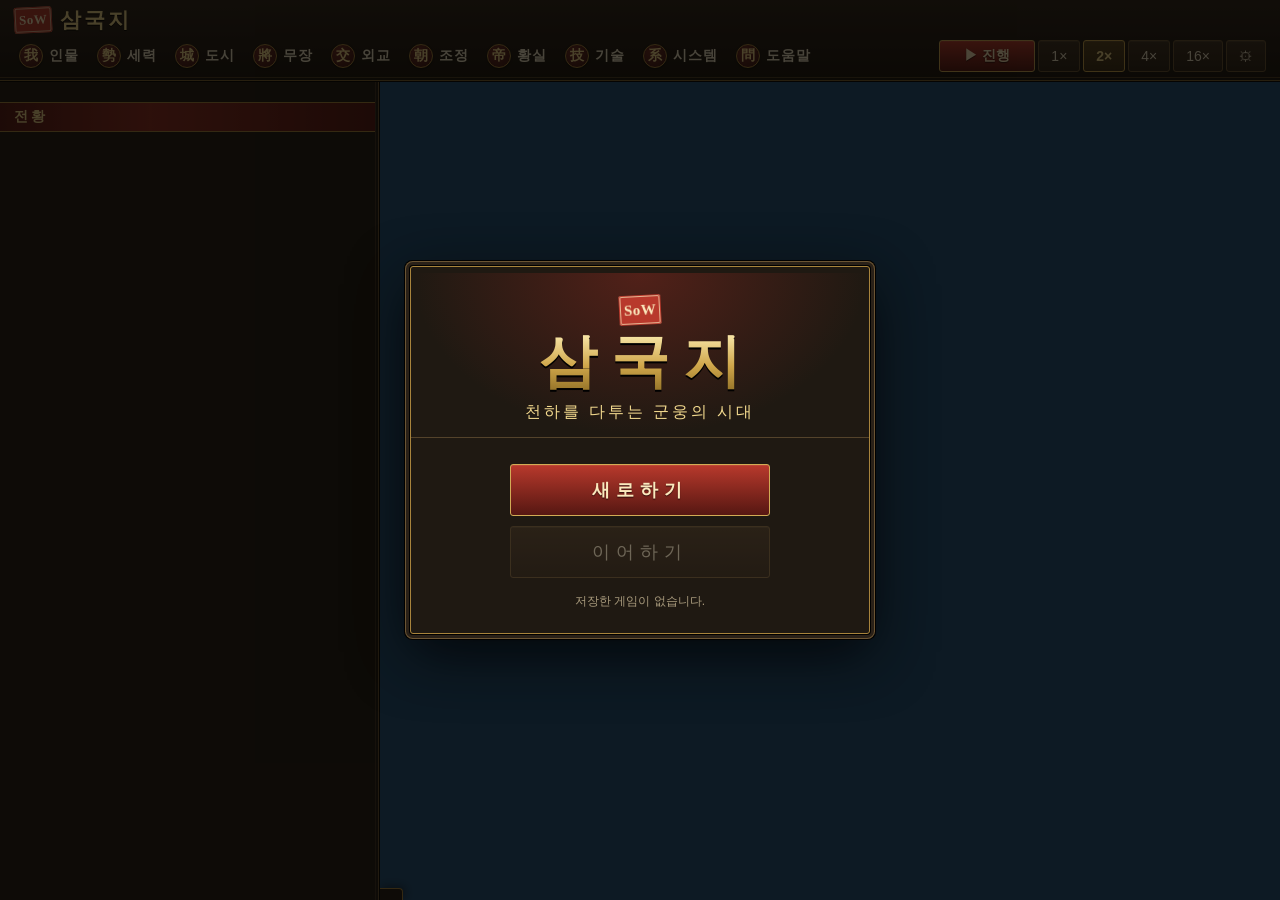
==== index.html @ e29decb3 "Diplomacy: urge surrender and submit, with council debate and breakaways - New envoy errands (js/sur" ====
<!doctype html>
<html lang="ko">
<head>
  <meta charset="utf-8">
  <meta name="viewport" content="width=device-width, initial-scale=1">
  <title>SoW 삼국지</title>
  <link rel="stylesheet" href="css/style.css">
</head>
<body>
  <header id="topbar">
    <div class="bar1">
      <div class="brand"><span class="seal">SoW</span><b>삼국지</b></div>
      <div id="status"></div>
    </div>
    <div class="bar2">
      <nav id="menu">
        <button data-action="persona" title="내 인물 (P)"><i>我</i>인물</button>
        <button data-action="forces" title="세력 일람 (F)"><i>勢</i>세력</button>
        <button data-action="cities" title="도시 일람 (C)"><i>城</i>도시</button>
        <button data-action="officers" title="무장 일람 (G)"><i>將</i>무장</button>
        <button data-action="diplomacy" title="외교 (D)"><i>交</i>외교</button>
        <button data-action="council" title="조정 회의 (J)"><i>朝</i>조정</button>
        <button data-action="court" title="황실 (H)"><i>帝</i>황실</button>
        <button data-action="tech" title="기술 (T)"><i>技</i>기술</button>
        <button data-action="system" title="저장, 불러오기, 시간 설정, 타이틀로"><i>系</i>시스템</button>
        <button data-action="help" title="도움말 (F1)"><i>問</i>도움말</button>
      </nav>
      <div id="clock">
        <button id="clockPlay" class="primary" data-action="togglePause" title="시간 흐름 / 일시정지 (Space)">▶ 진행</button>
        <button class="spd" data-action="speed" data-s="0" title="1개월 8초 (키 1)">1×</button>
        <button class="spd" data-action="speed" data-s="1" title="1개월 4초 (키 2)">2×</button>
        <button class="spd" data-action="speed" data-s="2" title="1개월 2초 (키 3)">4×</button>
        <button class="spd" data-action="speed" data-s="3" title="1개월 0.5초, 1년 6초 (키 4)">16×</button>
        <button data-action="clockSettings" title="자동 일시정지 설정">⚙</button>
      </div>
    </div>
  </header>
  <main>
    <aside id="panel"><div id="panelInfo"></div><h3 class="logh">전황</h3><section id="log"></section></aside>
    <section id="mapWrap"><svg id="mapBase" viewBox="0 0 2060 1840" aria-hidden="true"></svg><svg id="map" viewBox="0 0 2060 1840" aria-label="지도"></svg><div id="battles"></div><div id="pauseBadge" class="hidden">일시정지</div><div id="cityWin" class="hidden"></div><div id="logLegend"></div></section>
  </main>
  <div id="modal" class="hidden"><div class="box"></div></div>
  <div id="toast" class="hidden"></div>

  <script src="js/data/map.js"></script>
  <script src="js/data/people.js"></script>
  <script src="js/data/abilities.js"></script>
  <script src="js/data/traits.js"></script>
  <script src="js/data/skills.js"></script>
  <script src="js/data/roster.js"></script>
  <script src="js/data/homes.js"></script>
  <script src="js/data/ambition.js"></script>
  <script src="js/data/scenario191.js"></script>
  <script src="js/data/scenario219.js"></script>
  <script src="js/engine.js"></script>
  <script src="js/resources.js"></script>
  <script src="js/march.js"></script>
  <script src="js/units.js"></script>
  <script src="js/tech.js"></script>
  <script src="js/capital.js"></script>
  <script src="js/forts.js"></script>
  <script src="js/battle.js"></script>
  <script src="js/court.js"></script>
  <script src="js/houses.js"></script>
  <script src="js/diplomacy.js"></script>
  <script src="js/data/ties.js"></script>
  <script src="js/bonds.js"></script>
  <script src="js/gentry.js"></script>
  <script src="js/factions.js"></script>
  <script src="js/succession.js"></script>
  <script src="js/rebellion.js"></script>
  <script src="js/strife.js"></script>
  <script src="js/hanplot.js"></script>
  <script src="js/standing.js"></script>
  <script src="js/conduct.js"></script>
  <script src="js/ai.js"></script>
  <script src="js/war.js"></script>
  <script src="js/council.js"></script>
  <script src="js/surrender.js"></script>
  <script src="js/persona.js"></script>
  <script src="js/ui/core.js"></script>
  <script src="js/ui/help.js"></script>
  <script src="js/ui/map.js"></script>
  <script src="js/ui/panel.js"></script>
  <script src="js/ui/commands.js"></script>
  <script src="js/ui/clock.js"></script>
  <script src="js/ui/screens.js"></script>
  <script src="js/ui/menu.js"></script>
  <script src="js/ui/persona.js"></script>
  <script src="js/ui/main.js"></script>
</body>
</html>
---- css/style.css ----
/* Lacquer, bronze and vermilion: dark wood panels edged in gold, seal-red
   title strips, and serif headings. */
:root {
  --bg: #120f0b;
  --panel: #1f1912;
  --panel2: #2a2118;
  --panel3: #3a2d1e;
  --ink: #efe4c8;
  --muted: #a99b7d;
  --line: #54432b;
  --gold: #cfa64a;
  --gold2: #f2d98e;
  --red: #8f2a21;
  --red2: #b8392c;
  --red-dark: #561712;
  --accent: var(--gold);
  --accent-ink: #1d1a16;
  --good: #86c98a;
  --bad: #e8806c;
  --land: #e9dcbc;
  --land-edge: #c9b68a;
  --river: #8fb3c9;
  --sea: #9fbccc;
  --road: #8a7350;
  --label: #3a2f20;
  --serif: "Noto Serif KR", "Nanum Myeongjo", "Batang", "바탕", "Gungsuh", serif;
  --sans: "Pretendard", "Malgun Gothic", "Apple SD Gothic Neo", sans-serif;
}

* { box-sizing: border-box; }
html, body { margin: 0; height: 100%; }
body {
  background: var(--bg);
  color: var(--ink);
  font-family: var(--sans);
  font-size: 14px;
  display: flex;
  flex-direction: column;
}
::-webkit-scrollbar { width: 9px; height: 9px; }
::-webkit-scrollbar-track { background: rgba(0, 0, 0, 0.25); }
::-webkit-scrollbar-thumb { background: #5b4a30; border-radius: 5px; border: 2px solid transparent; background-clip: padding-box; }
::-webkit-scrollbar-thumb:hover { background: var(--gold); background-clip: padding-box; }

button {
  font: inherit;
  color: var(--ink);
  background: linear-gradient(#3d2f20, #2a2016);
  border: 1px solid #6a5433;
  border-radius: 3px;
  padding: 6px 12px;
  cursor: pointer;
  box-shadow: inset 0 1px 0 rgba(255, 235, 180, 0.08);
}
button:hover:not(:disabled) { border-color: var(--gold); color: var(--gold2); }
button:active:not(:disabled) { transform: translateY(1px); }
button:disabled { opacity: 0.38; cursor: default; }
button.primary {
  background: linear-gradient(var(--red2), var(--red-dark)); color: #fbe9bd; border-color: #d2ab55; font-weight: 700;
  text-shadow: 0 1px 1px rgba(0, 0, 0, 0.6);
}
button.primary:hover:not(:disabled) { color: #fff; border-color: var(--gold2); }
input[type=number] { width: 90px; }
input, select {
  font: inherit; color: var(--ink); background: #14100b;
  border: 1px solid var(--line); border-radius: 3px; padding: 4px 6px;
}
select:hover, input:hover { border-color: #7a6540; }
input[type=range] { accent-color: var(--gold); padding: 0; }
input[type=checkbox], input[type=radio] { accent-color: var(--red2); }

/* ---------- top bar ---------- */
#topbar {
  background: linear-gradient(#2c2219, #17120d);
  border-bottom: 1px solid #000;
  box-shadow: inset 0 -1px 0 #7a6130, inset 0 -3px 0 #17120d, inset 0 -4px 0 #4a3a22;
  padding: 6px 14px 9px;
  display: flex; flex-direction: column; gap: 6px;
}
.bar1 { display: flex; align-items: center; gap: 14px; }
.bar2 { display: flex; align-items: center; justify-content: space-between; gap: 8px 14px; flex-wrap: wrap; }
.brand { display: flex; align-items: center; gap: 8px; white-space: nowrap; }
.brand b { font-family: var(--serif); font-size: 21px; font-weight: 800; color: var(--gold2); letter-spacing: 3px; text-shadow: 0 1px 0 #000; }
/* A seal stamp. */
.seal {
  display: inline-flex; align-items: center; justify-content: center; min-width: 34px; height: 26px; padding: 0 5px;
  background: var(--red2); color: #fbe9bd; font-family: var(--serif); font-weight: 800; font-size: 13px; letter-spacing: 0.5px;
  border-radius: 3px; box-shadow: inset 0 0 0 1px var(--red2), inset 0 0 0 2px rgba(251, 233, 189, 0.7); transform: rotate(-3deg);
}
#status { flex: 1 1 0; min-width: 0; display: flex; align-items: center; gap: 5px 12px; flex-wrap: wrap; }
#status .date {
  font-family: var(--serif); white-space: nowrap; padding: 3px 12px; background: #0f0c08; border: 1px solid var(--line);
  border-radius: 2px; color: var(--muted); box-shadow: inset 0 0 6px rgba(0, 0, 0, 0.8);
}
#status .date b { color: var(--gold2); font-size: 15px; }
/* A force's banner: its colour, darkened so pale colours still read. */
.banner, .badge {
  display: inline-flex; align-items: baseline; gap: 8px; white-space: nowrap; color: #fff; font-weight: 700;
  background: linear-gradient(rgba(0, 0, 0, 0.18), rgba(0, 0, 0, 0.5)), var(--force, #777);
  text-shadow: 0 1px 2px #000, 0 0 3px rgba(0, 0, 0, 0.8);
  padding: 3px 18px 3px 10px; clip-path: polygon(0 0, 100% 0, calc(100% - 9px) 50%, 100% 100%, 0 100%);
  border-left: 3px solid var(--gold);
}
.banner i { font-style: normal; font-weight: 400; font-size: 12px; opacity: 0.9; }
.badge { font-size: 12px; font-family: var(--sans); }
.chip { white-space: nowrap; }
.chip.auto b { color: var(--gold2); margin-right: 6px; }
.chip.auto button { padding: 0 8px; font-size: 12px; }
.chip .swatch { margin-right: 4px; }
.watch { margin: 0 0 10px; gap: 10px; }
.watch button { font-family: var(--serif); font-weight: 700; letter-spacing: 2px; padding: 6px 18px; }
.chip i { font-style: normal; color: var(--muted); font-size: 12px; margin-right: 5px; }
.chip b { color: var(--ink); }

#menu { display: flex; gap: 2px; flex-wrap: wrap; }
#menu button {
  display: inline-flex; align-items: center; gap: 6px; background: none; border: 1px solid transparent; box-shadow: none;
  padding: 3px 10px 3px 4px; font-family: var(--serif); font-weight: 700; letter-spacing: 1px;
}
#menu button:hover { background: rgba(207, 166, 74, 0.1); border-color: #6a5433; }
/* One character in a bronze roundel marks a menu or a command. */
#menu i, .cmd i {
  display: inline-flex; align-items: center; justify-content: center; width: 24px; height: 24px; border-radius: 50%;
  font-style: normal; font-family: var(--serif); font-size: 14px; font-weight: 800; color: var(--gold2);
  background: radial-gradient(circle at 35% 30%, #6b2a22, #3a1310); border: 1px solid #a8843c;
  box-shadow: 0 1px 2px rgba(0, 0, 0, 0.6);
}
#clock { display: flex; gap: 3px; margin-left: auto; }
#clock .spd.on { border-color: var(--gold); color: var(--gold2); font-weight: 700; background: linear-gradient(#57431f, #3a2c15); }
#clockPlay { min-width: 96px; }
#clockPlay.running { background: linear-gradient(#3d2f20, #2a2016); color: var(--gold2); }

/* ---------- layout ---------- */
/* The panel (summary over the log) on the left; the map on the right. */
main { flex: 1; min-height: 0; display: grid; grid-template-columns: 380px minmax(0, 1fr); }
#mapWrap { position: relative; grid-column: 2; grid-row: 1; min-width: 0; min-height: 0; display: flex; overflow: hidden; background: #1d4f7a; }
/* Two SVGs on one view: the still picture (sea, terrain) below, and what
   changes (roads, cities, armies) above, so redrawing an army never makes
   the browser repaint the big terrain picture. Both are lifted onto the GPU
   only while the view moves. */
#mapBase, #map { position: absolute; inset: 0; width: 100%; height: 100%; transform-origin: 0 0; }
#mapBase { pointer-events: none; }
#map { touch-action: none; cursor: grab; user-select: none; }
#mapBase.moving, #map.moving { will-change: transform; }
#map:active { cursor: grabbing; }
#panel {
  grid-column: 1; grid-row: 1; min-height: 0; display: flex; flex-direction: column; overflow: hidden;
  background: var(--panel); border-right: 1px solid #000; box-shadow: inset -1px 0 0 #6a5433, inset -3px 0 0 var(--panel), inset -4px 0 0 #3d3020;
}
#panelInfo { flex: none; max-height: 65%; overflow-y: auto; padding: 12px 16px 8px 14px; }
#panel .logh {
  flex: none; margin: 0 4px 0 0; padding: 5px 14px; background: linear-gradient(90deg, var(--red-dark), var(--red) 40%, var(--red-dark));
  border-top: 1px solid #a8843c; border-bottom: 1px solid #a8843c; color: var(--gold2); letter-spacing: 3px;
}
#panel .logh::before, #panel .logh::after { display: none; }
#log { flex: 1; min-height: 0; overflow-y: auto; padding: 6px 16px 6px 14px; font-size: 13px; line-height: 1.5; }
#log div { padding: 1px 0; color: var(--muted); }
#log i { font-style: normal; font-size: 11px; color: #7d7058; margin-right: 6px; font-variant-numeric: tabular-nums; }
#log .war { color: #f0b35e; }
#log .warfail { color: #c9a77a; }
#log .fall { color: var(--bad); font-weight: 600; }
#log .warn { color: var(--bad); }
#log .sys { color: var(--gold2); }
#log .mine { color: var(--ink); }
#log .threat { color: var(--bad); font-weight: 600; }
#log .strife { color: #9c8f78; }

/* The log filter: a ledge of the panel that sticks out over the map at the
   bottom left, so the log column and it read as one ㄴ. */
#logLegend {
  position: absolute; left: 0; bottom: 0; z-index: 3; display: flex; flex-wrap: wrap; align-items: center; gap: 2px 10px;
  max-width: calc(100% - 16px); padding: 5px 12px 6px 10px; font-size: 12px;
  background: var(--panel); border-top: 1px solid #a8843c; border-right: 1px solid #a8843c; border-top-right-radius: 4px;
  box-shadow: 2px -2px 8px rgba(0, 0, 0, 0.45);
}
#logLegend .lg-title { color: var(--gold2); letter-spacing: 1px; margin-right: 2px; }
#logLegend label { display: inline-flex; align-items: center; gap: 4px; cursor: pointer; color: var(--muted); white-space: nowrap; }
#logLegend input { margin: 0; accent-color: #a8843c; }
#logLegend i { width: 9px; height: 9px; border-radius: 2px; display: inline-block; background: var(--muted); }
#logLegend .war i { background: #f0b35e; }
#logLegend .fall i { background: var(--bad); }
#logLegend .warn i { background: var(--bad); opacity: 0.7; }
#logLegend .mine i { background: var(--ink); }
#logLegend .sys i { background: var(--gold2); }
#logLegend .info i { background: var(--muted); }
#logLegend .strife i { background: #9c8f78; }

#pauseBadge {
  position: absolute; left: 12px; top: 10px; padding: 3px 12px; border-radius: 2px; font-family: var(--serif); letter-spacing: 3px;
  background: rgba(86, 23, 18, 0.88); color: var(--gold2); border: 1px solid #a8843c; font-size: 13px; pointer-events: none;
}
#battles {
  position: absolute; left: 10px; top: 44px; width: 300px; max-height: calc(100% - 54px);
  display: flex; flex-direction: column; gap: 6px; overflow-y: auto; pointer-events: none;
}
.bcard {
  pointer-events: auto; background: rgba(31, 25, 18, 0.95); border: 1px solid #6a5433; border-left: 4px solid var(--gold);
  border-radius: 3px; padding: 6px 8px; font-size: 12px; box-shadow: 0 2px 8px rgba(0, 0, 0, 0.5); cursor: pointer;
}
.bcard:hover { border-color: var(--gold); }
.bcard.win { border-left-color: #6fbf73; }
.bcard.lose { border-left-color: var(--bad); }
.bcard.live { border-left-color: #f0b35e; }
.bcard .bh { display: flex; justify-content: space-between; gap: 6px; font-weight: 700; margin-bottom: 3px; font-family: var(--serif); }
.bcard .bh button { padding: 0 6px; font-size: 11px; font-family: var(--sans); }
.bcard .bl { color: var(--muted); line-height: 1.45; }
.bcard .bl div:last-child { color: var(--ink); }
.bcard .bs { margin-top: 3px; font-weight: 700; }
.bside { display: grid; grid-template-columns: 72px 1fr 44px 46px; gap: 4px; align-items: center; margin: 2px 0; }
.bside span:first-child { overflow: hidden; text-overflow: ellipsis; white-space: nowrap; }
.bbar { height: 7px; background: #0f0c08; border: 1px solid #4a3a22; border-radius: 2px; overflow: hidden; }
.bbar i { display: block; height: 100%; background: var(--gold); box-shadow: inset 0 -2px 0 rgba(0, 0, 0, 0.3); }

/* ---------- the command window, over the map ---------- */
#cityWin {
  position: absolute; right: 10px; top: 10px; width: 460px; max-width: calc(100% - 20px); max-height: calc(100% - 20px);
  display: flex; flex-direction: column; background: var(--panel); border: 1px solid #a8843c; border-radius: 3px;
  box-shadow: 0 0 0 1px #000, 0 6px 22px rgba(0, 0, 0, 0.65); z-index: 5;
}
#cityWin.hidden { display: none; }
#cityWin.wide { width: 700px; }
#cityWin .cwh {
  flex: none; display: flex; align-items: center; gap: 6px; padding: 5px 8px;
  background: linear-gradient(90deg, var(--red-dark), var(--red) 35%, var(--red) 65%, var(--red-dark)); border-bottom: 1px solid #a8843c;
}
#cityWin .cwh b { font-family: var(--serif); font-size: 17px; letter-spacing: 3px; color: var(--gold2); padding: 0 6px; text-shadow: 0 1px 2px #000; }
#cityWin .cwh .grow { flex: 1; }
#cityWin .cwh button { padding: 1px 8px; background: rgba(0, 0, 0, 0.3); border-color: rgba(207, 166, 74, 0.5); }
.tabs { flex: none; display: flex; background: #17120d; border-bottom: 1px solid var(--line); }
.tabs button {
  flex: 1; background: none; border: none; border-bottom: 2px solid transparent; border-radius: 0; box-shadow: none;
  padding: 7px 4px 6px; color: var(--muted); font-family: var(--serif); font-weight: 700; letter-spacing: 2px;
}
.tabs button.on { color: var(--gold2); border-bottom-color: var(--gold); background: linear-gradient(transparent, rgba(207, 166, 74, 0.12)); }
.tabs em { font-style: normal; font-family: var(--sans); font-size: 11px; background: var(--red2); color: #fff; border-radius: 8px; padding: 0 6px; margin-left: 2px; letter-spacing: 0; }
#cityWin .cwb { flex: 1; min-height: 0; overflow-y: auto; padding: 8px 14px 14px; }
.idle { margin: 2px 0 8px; color: var(--muted); }
.idle b { color: var(--gold2); font-size: 16px; }
.cgroup { display: grid; grid-template-columns: 42px 1fr; gap: 8px; align-items: start; padding: 7px 0; border-top: 1px dotted var(--line); }
.cgroup h4 { margin: 0; padding-top: 9px; font-family: var(--serif); font-size: 13px; color: var(--gold); letter-spacing: 1px; }
.cmds { display: grid; grid-template-columns: repeat(4, 1fr); gap: 5px; }
.cmd { display: flex; align-items: center; gap: 6px; padding: 5px 6px; text-align: left; font-weight: 600; }
.cmd:disabled i { filter: grayscale(1); }

/* ---------- map ---------- */
.sea { fill: var(--sea); }
.land { fill: var(--land); stroke: var(--land-edge); stroke-width: 3; stroke-linejoin: round; }
.prov { font-family: var(--serif); font-size: 46px; font-weight: 800; fill: var(--label); opacity: 0.13; text-anchor: middle; dominant-baseline: middle; pointer-events: none; letter-spacing: 6px; }
#map.far .city text.troops { display: none; }
.river { fill: none; stroke: var(--river); stroke-width: 4; stroke-linecap: round; stroke-linejoin: round; opacity: 0.8; }
.road { stroke: var(--road); stroke-width: 2; stroke-dasharray: 5 4; opacity: 0.7; }
.road.hl { stroke: var(--accent); stroke-width: 3.5; stroke-dasharray: none; opacity: 1; }
.fort { cursor: pointer; }
.fort .fnode { stroke: #2a2014; stroke-width: 1.2; }
.fort.site .ficon, .fort.site text { opacity: 0.55; }
.battle circle { fill: rgba(179, 27, 27, 0.85); stroke: #fff; stroke-width: 1.5; }
.battle.mineb circle { fill: rgba(240, 179, 94, 0.95); stroke: #b31b1b; }
.battle text { font-size: 13px; text-anchor: middle; fill: #fff; pointer-events: none; }
.fort circle.ring, .city circle.ring { fill: none; stroke: transparent; stroke-width: 3; }
.fort.sel circle.ring, .city.sel circle.ring { stroke: #ffd76a; stroke-width: 4; animation: pulse 1.6s ease-in-out infinite; }
.fort.target circle.ring, .city.target circle.ring { stroke: #ff6a55; stroke-dasharray: 4 3; }
@keyframes pulse { 50% { stroke-opacity: 0.45; } }
.fort text { font-size: 11px; font-weight: 700; fill: var(--label); text-anchor: middle; paint-order: stroke; stroke: var(--land); stroke-width: 3px; }
.fort text.troops { font-size: 9px; fill: #5c4a30; }
.fort.mine text.name { fill: #7a1010; }
.mroute { stroke: #2a2014; stroke-width: 2; stroke-dasharray: 2 5; opacity: 0.6; pointer-events: none; }
.mroute.threat { stroke: #b31b1b; stroke-width: 3; opacity: 0.85; }
.march .tok { stroke: #15161f; stroke-width: 1.8; stroke-linejoin: miter; shape-rendering: crispEdges; }
.march .lit { fill: none; stroke: rgba(255, 255, 255, 0.5); stroke-width: 1.4; shape-rendering: crispEdges; }
.march .shade { fill: rgba(0, 0, 0, 0.45); }
.march.threat .tok { stroke: #e0281e; stroke-width: 2.6; }
.march text { font-size: 9.5px; font-weight: 800; fill: #fbf1d0; text-anchor: middle; pointer-events: none; paint-order: stroke; stroke: #15161f; stroke-width: 2.6px; }
.city { cursor: pointer; }
.city .node { stroke: #2a2014; stroke-width: 1.5; }
.city:hover .node, .fort:hover .fnode { stroke: #ffd76a; stroke-width: 2.5; }
.city text { font-size: 13px; font-weight: 700; fill: var(--label); text-anchor: middle; paint-order: stroke; stroke: var(--land); stroke-width: 3px; }
.city text.troops { font-size: 10px; font-weight: 600; fill: #5c4a30; }
.city.mine text.name { fill: #7a1010; }

/* the painted terrain map */
#mapBase.terrain .sea { fill: #1d4f7a; }
#map.terrain .terrain-img { pointer-events: none; }
#map.terrain .prov { fill: #fffbe8; opacity: 0.16; }
#map.terrain .road { stroke: rgba(255, 244, 214, 0.8); stroke-width: 2.2; stroke-dasharray: 6 4; opacity: 1; }
#map.terrain .road.sea-road { stroke: rgba(170, 220, 255, 0.75); stroke-dasharray: 2 6; stroke-linecap: round; }
#map.terrain .road.hl { stroke: #ffcf5a; stroke-width: 3.5; stroke-dasharray: none; }
#map.terrain .city text, #map.terrain .fort text { fill: #fff8e6; stroke: #1d1a16; stroke-width: 3.5px; }
#map.terrain .city text.troops, #map.terrain .fort text.troops { fill: #f0e2bf; }
#map.terrain .city.mine text.name, #map.terrain .fort.mine text.name { fill: #ffd27a; }
#map.terrain .city text { font-size: 10.5px; }
#map.terrain .city text.troops { font-size: 8.5px; }
#map.terrain .fort text { font-size: 9.5px; }
#map.terrain .fort text.troops { font-size: 8px; }

/* ---------- headings, figures, tables ---------- */
h2 { margin: 0 0 6px; font-family: var(--serif); font-size: 22px; letter-spacing: 2px; display: flex; align-items: center; gap: 8px; }
#panelInfo h2 { padding-bottom: 6px; border-bottom: 1px solid transparent; border-image: linear-gradient(90deg, var(--gold), transparent) 1; }
/* A section heading: a gold lozenge, the words, and a line to the edge. */
h3 { margin: 14px 0 6px; font-family: var(--serif); font-size: 14px; color: var(--gold); letter-spacing: 1px; display: flex; align-items: center; gap: 6px; }
h3::before { content: "◆"; font-size: 8px; color: var(--red2); }
h3::after { content: ""; flex: 1; height: 1px; background: linear-gradient(90deg, var(--line), transparent); }
h3 .help { margin-left: 0; }
.capstar { color: var(--gold2); font-size: 17px; text-shadow: 0 0 6px rgba(255, 190, 60, 0.7); }
.cinfo { color: var(--muted); font-size: 13px; line-height: 1.5; margin-bottom: 8px; }
.stats { display: grid; grid-template-columns: repeat(2, 1fr); gap: 3px 14px; }
.stats div { display: flex; justify-content: space-between; border-bottom: 1px dotted var(--line); padding: 2px 0; }
.stats span { color: var(--muted); }
.stats b { font-variant-numeric: tabular-nums; }
/* Filled top to bottom, three to a column. */
.stats.cols { grid-template-rows: repeat(3, auto); grid-auto-flow: column; }
table { width: 100%; border-collapse: collapse; font-size: 13px; }
th {
  color: #c9b27a; font-weight: 600; text-align: right; padding: 4px 5px; white-space: nowrap;
  background: rgba(207, 166, 74, 0.09); border-top: 1px solid var(--line); border-bottom: 1px solid #7a6130;
}
td { text-align: right; padding: 4px 5px; border-bottom: 1px dotted var(--line); font-variant-numeric: tabular-nums; }
th:first-child, td:first-child { text-align: left; }
tr:nth-child(odd) td { background: rgba(255, 240, 200, 0.018); }
.otable { overflow-x: auto; }
.otable th, .otable td { white-space: nowrap; }
.otable.list { max-height: 62vh; overflow-y: auto; }
.otable.list th { position: sticky; top: 0; background: #33291b; }
th.sortable { cursor: pointer; user-select: none; }
th.sortable:hover { color: var(--gold2); }
th.asc::after { content: " ▲"; font-size: 9px; color: var(--gold2); }
th.desc::after { content: " ▼"; font-size: 9px; color: var(--gold2); }
.oname { font-weight: 700; }
.crown {
  display: inline-block; margin-right: 4px; padding: 0 3px; font-family: var(--serif); font-size: 11px; font-weight: 800;
  background: var(--red2); color: #fbe9bd; border-radius: 2px;
}
.mark { margin-left: 3px; font-family: var(--serif); font-size: 10px; color: #c9b27a; border: 1px solid #6a5433; border-radius: 2px; padding: 0 2px; }
.mark.f { color: #e8a6a0; border-color: #8a4a45; }
.mark.me { color: #f3d58a; border-color: #b08d3c; background: #3a2e14; }
.chip.me button { margin-left: 4px; padding: 0 6px; font-size: 11px; }
.pa-row { margin: 6px 0; line-height: 1.9; }
.pa-row select { max-width: 360px; }
#map .city.seat circle { stroke: #f3d58a; stroke-width: 6; }
.capt { display: inline-flex; gap: 4px; align-items: center; }
.capt button { padding: 2px 8px; }
/* Abilities by how good they are. */
.ab-s { color: #ffd76a; font-weight: 800; text-shadow: 0 0 6px rgba(255, 190, 60, 0.45); }
.ab-a { color: #f0c98a; font-weight: 700; }
.ab-b { color: var(--ink); }
.ab-d { color: #8a7c62; }
.han-revere { color: #f0c98a; }
.trait { display: inline-block; padding: 0 4px; margin-left: 2px; border: 1px solid var(--line); border-radius: 2px; font-size: 11px; cursor: help; background: rgba(0, 0, 0, 0.2); }
.trait.skill { border-color: #a8843c; color: var(--gold2); }
tr.done td { color: var(--muted); }
tr.done .ab-s, tr.done .ab-a { color: var(--muted); text-shadow: none; font-weight: 400; }
tr.pick { cursor: pointer; }
tr.pick:hover td { background: rgba(207, 166, 74, 0.16); }
.hint { color: var(--muted); font-size: 12px; margin: 6px 0; line-height: 1.55; }
.links { display: flex; flex-wrap: wrap; gap: 4px; align-items: center; }
.links button { padding: 3px 9px; }
.links label { margin-right: 10px; }
.good { color: var(--good); }
.bad { color: var(--bad); }
.warnc { color: var(--gold); }
.road-list div { padding: 3px 0; border-bottom: 1px dotted var(--line); font-size: 13px; }
.road-list .pick { cursor: pointer; }
.road-list .pick:hover { color: var(--gold2); }
.swatch { display: inline-block; width: 10px; height: 14px; margin-right: 6px; vertical-align: -2px; background: var(--force); border: 1px solid rgba(0, 0, 0, 0.6); clip-path: polygon(0 0, 100% 0, 100% 100%, 50% 78%, 0 100%); }
td em, .otable em { font-style: normal; font-size: 11px; color: var(--gold2); border: 1px solid #a8843c; border-radius: 2px; padding: 0 3px; margin-left: 4px; }
.help {
  display: inline-flex; align-items: center; justify-content: center; width: 16px; height: 16px; margin-left: 6px;
  border: 1px solid var(--muted); border-radius: 50%; color: var(--muted); font-size: 11px; font-weight: 700; font-family: var(--sans);
  cursor: help; vertical-align: middle; letter-spacing: 0;
}
.help:hover { color: var(--gold2); border-color: var(--gold2); }

/* ---------- windows ---------- */
#modal { position: fixed; inset: 0; background: rgba(8, 6, 4, 0.72); display: flex; align-items: center; justify-content: center; z-index: 10; padding: 16px; }
#modal .box {
  background: var(--panel); border: 1px solid #a8843c; border-radius: 3px;
  box-shadow: 0 0 0 1px #000, 0 0 0 4px #2a2118, 0 0 0 5px #6a5433, 0 0 0 6px #000, 0 18px 60px rgba(0, 0, 0, 0.8);
  width: min(640px, 100%); max-height: 90vh; overflow-y: auto; padding: 0 20px 16px;
}
#modal .box.wide { width: min(1040px, 100%); }
/* The title strip stays put while the window scrolls. */
#modal .box > h2 {
  position: sticky; top: 0; z-index: 2; margin: 0 -20px 12px; padding: 9px 20px; justify-content: center;
  background: linear-gradient(90deg, var(--red-dark), var(--red) 30%, var(--red) 70%, var(--red-dark));
  border-bottom: 1px solid #a8843c; box-shadow: 0 2px 6px rgba(0, 0, 0, 0.5);
  font-size: 18px; letter-spacing: 6px; color: var(--gold2); text-shadow: 0 1px 2px #000;
}
.hidden { display: none !important; }
.row { display: flex; gap: 10px; align-items: center; flex-wrap: wrap; margin: 8px 0; }
.row.top { align-items: flex-start; }
.row > label { min-width: 62px; color: var(--muted); }
.row input[type=range] { flex: 1; min-width: 120px; }
.checks { display: grid; grid-template-columns: repeat(auto-fill, minmax(200px, 1fr)); gap: 2px 14px; flex: 1; }
.checks label { cursor: pointer; }
.est { line-height: 1.6; }
.footer { display: flex; justify-content: flex-end; gap: 8px; margin-top: 14px; padding-top: 10px; border-top: 1px solid var(--line); }
.footer.center { justify-content: center; border-top: none; margin: 0 0 6px; }
.footer button { min-width: 84px; }
button.big { padding: 10px 26px; font-size: 16px; font-family: var(--serif); letter-spacing: 1px; }
.report { background: #14100b; border: 1px solid var(--line); border-radius: 2px; padding: 10px 12px; line-height: 1.7; max-height: 50vh; overflow-y: auto; }
.sysmenu { display: grid; gap: 6px; }
.sysmenu button { display: flex; align-items: baseline; gap: 14px; padding: 10px 14px; text-align: left; }
.sysmenu b { font-family: var(--serif); font-size: 16px; min-width: 84px; color: var(--gold2); }
.sysmenu span { color: var(--muted); font-size: 12px; }

/* ---------- help ---------- */
.helpwin { display: grid; grid-template-columns: 150px minmax(0, 1fr); gap: 16px; align-items: start; }
.helpwin nav { display: grid; gap: 3px; position: sticky; top: 52px; }
.helpwin nav button { text-align: left; font-family: var(--serif); font-weight: 700; padding: 6px 10px; background: none; border-color: transparent; box-shadow: none; }
.helpwin nav button:hover { border-color: #6a5433; }
.helpwin nav button.on { color: var(--gold2); border-color: var(--gold); background: linear-gradient(90deg, rgba(207, 166, 74, 0.18), transparent); }
.helpbody { min-height: 420px; line-height: 1.6; }
.helpbody h2 { border-bottom: 1px solid transparent; border-image: linear-gradient(90deg, var(--gold), transparent) 1; padding-bottom: 6px; }
.helpbody p { margin: 6px 0; }
.helpbody ul { margin: 6px 0; padding-left: 20px; }
.helpbody td, .helpbody th { text-align: left; }
.helpbody td:first-child { white-space: nowrap; font-weight: 600; }
@media (max-width: 700px) { .helpwin { grid-template-columns: 1fr; } .helpwin nav { position: static; grid-template-columns: repeat(3, 1fr); } }

/* ---------- title ---------- */
#modal .box.titlebox { padding-top: 6px; }
.title-hero { text-align: center; padding: 22px 0 14px; margin: 0 -20px 6px; background: radial-gradient(ellipse at 50% 0, rgba(143, 42, 33, 0.45), transparent 70%); border-bottom: 1px solid var(--line); }
.title-hero .seal { height: 30px; font-size: 15px; margin-bottom: 4px; }
.title-hero h1 {
  margin: 0; font-family: var(--serif); font-size: 58px; font-weight: 900; letter-spacing: 14px; padding-left: 14px; line-height: 1.15;
  background: linear-gradient(#fff1b8, #cfa64a 55%, #8a6a22); -webkit-background-clip: text; background-clip: text; color: transparent;
  filter: drop-shadow(0 2px 0 #000);
}
.title-hero.end h1 { font-size: 46px; }
.title-hero p { color: var(--muted); margin: 6px 20px 0; }
.title-hero .scn { font-family: var(--serif); color: var(--gold2); font-size: 16px; letter-spacing: 3px; }
.forcegrid { display: grid; grid-template-columns: repeat(auto-fill, minmax(225px, 1fr)); gap: 8px; }
.forcecard {
  position: relative; text-align: left; padding: 9px 10px 9px 16px; overflow: hidden; line-height: 1.45;
  background: linear-gradient(#2f251a, #231b13);
}
.forcecard::before { content: ""; position: absolute; left: 0; top: 0; bottom: 0; width: 7px; background: var(--force); box-shadow: inset -2px 0 0 rgba(0, 0, 0, 0.35); }
.forcecard:hover:not(:disabled) { color: var(--ink); background: linear-gradient(#3d3020, #2a2016); }
.forcecard > b { font-family: var(--serif); font-size: 19px; letter-spacing: 2px; color: var(--gold2); }
.forcecard div { color: var(--muted); font-size: 12px; margin-top: 2px; }
.fc-han { float: right; font-size: 11px; color: var(--muted); border: 1px solid var(--line); border-radius: 2px; padding: 0 4px; margin-top: 4px; }
.fc-nums { display: flex; gap: 10px; }
.fc-nums b, .fc-abil b { color: var(--ink); font-weight: 600; margin-left: 2px; }
.fc-cities { color: #c9b27a !important; }
.fc-abil { white-space: nowrap; letter-spacing: -0.3px; }

#toast {
  position: fixed; left: 50%; bottom: 60px; transform: translateX(-50%);
  background: linear-gradient(#33291b, #231b13); border: 1px solid var(--gold); border-radius: 3px;
  box-shadow: 0 0 0 1px #000, 0 6px 20px rgba(0, 0, 0, 0.6);
  padding: 9px 18px; z-index: 20; max-width: 90vw;
}

@media (max-width: 900px) {
  main { display: flex; flex-direction: column; overflow-y: auto; }
  #mapWrap { height: 60vh; flex: none; order: 1; }
  #panel { flex: none; overflow: visible; order: 2; box-shadow: none; }
  #panelInfo { max-height: none; }
  #log { height: 160px; flex: none; }
  #cityWin { left: 4px; top: 4px; width: auto; right: 4px; }
  .cmds { grid-template-columns: repeat(3, 1fr); }
}

/* diplomacy */
.rel b { display: inline-block; min-width: 1.6em; text-align: right; }
.rel.r0 { color: #d4553f; } .rel.r1 { color: #c98a5a; } .rel.r3 { color: #8fb86a; } .rel.r4 { color: #6fc27a; }
.ask { display: flex; justify-content: space-between; align-items: center; gap: 12px; padding: 8px 10px; margin: 4px 0; border: 1px solid rgba(201, 162, 77, 0.5); background: rgba(201, 162, 77, 0.08); }
.ask > span { white-space: nowrap; }

/* Main menu, scenario screen, save slots. */
#modal .box.menubox { max-width: 460px; }
.mainmenu { display: grid; gap: 10px; max-width: 260px; margin: 26px auto 14px; }
.mainmenu button { padding: 13px 0; font-size: 18px; letter-spacing: 6px; }
.hint.center { text-align: center; }
#modal .box.scnbox { max-width: 1060px; }
.scn-head { display: flex; align-items: center; gap: 10px; flex-wrap: wrap; padding: 12px 0 8px; }
.scn-head b { font-family: var(--serif); font-size: 20px; color: var(--gold2); letter-spacing: 3px; margin-right: 10px; }
.scn-head button { font-family: var(--serif); }
.scn-desc { color: var(--muted); margin: 0 0 8px; }
.scn-layout { display: grid; grid-template-columns: minmax(0, 1.05fr) minmax(0, 1fr); gap: 14px; align-items: start; }
.scn-map { background: radial-gradient(ellipse at 50% 40%, #2c2518, #15110b); border: 1px solid var(--line); border-radius: 3px; }
.minimap { display: block; width: 100%; height: auto; max-height: 58vh; }
.minimap .roads line { stroke: rgba(214, 190, 140, 0.22); stroke-width: 5; }
.minimap g[data-action] { cursor: pointer; }
.minimap circle { stroke: rgba(0, 0, 0, 0.7); stroke-width: 5; }
.minimap .off { opacity: 0.28; }
.minimap .on circle { stroke: #fff3c4; stroke-width: 9; }
.minimap .cap { fill: none; stroke: rgba(255, 243, 196, 0.75); stroke-width: 6; }
.minimap text { fill: #fff3c4; font-size: 46px; font-family: var(--serif); text-anchor: middle; paint-order: stroke; stroke: #000; stroke-width: 10px; pointer-events: none; }
.scn-list { display: flex; flex-wrap: wrap; gap: 5px; margin-bottom: 10px; }
.scn-list button { padding: 3px 9px 3px 7px; font-size: 13px; }
.scn-list button.on { border-color: var(--gold2); color: var(--gold2); background: linear-gradient(#3d3020, #2a2016); }
.scn-list i { font-style: normal; color: var(--muted); font-size: 11px; margin-left: 5px; }
.scn-force h3 { margin: 0 0 4px; font-size: 20px; }
.scn-force .fc-han { font-size: 12px; color: var(--muted); font-family: var(--sans); margin-left: 6px; }
.scn-force .fc-abil { color: var(--muted); font-size: 12px; margin-bottom: 8px; }
.scn-force .fc-abil b { color: var(--ink); margin: 0 5px 0 2px; }
.scn-cities { color: var(--muted); font-size: 13px; line-height: 1.7; margin: 8px 0 0; }
.scn-cities b { color: var(--gold2); }
.scn-empty { margin-top: 4px; }
.scn-opts { display: flex; flex-wrap: wrap; gap: 6px 26px; margin-top: 10px; padding-top: 8px; border-top: 1px solid var(--line); font-size: 13px; }
.scn-opts b { color: var(--gold2); margin-right: 6px; }
.scn-opts label { margin-right: 6px; white-space: nowrap; }
.slots td { vertical-align: middle; }
.slots td:last-child { text-align: right; white-space: nowrap; }
@media (max-width: 760px) { .scn-layout { grid-template-columns: 1fr; } }
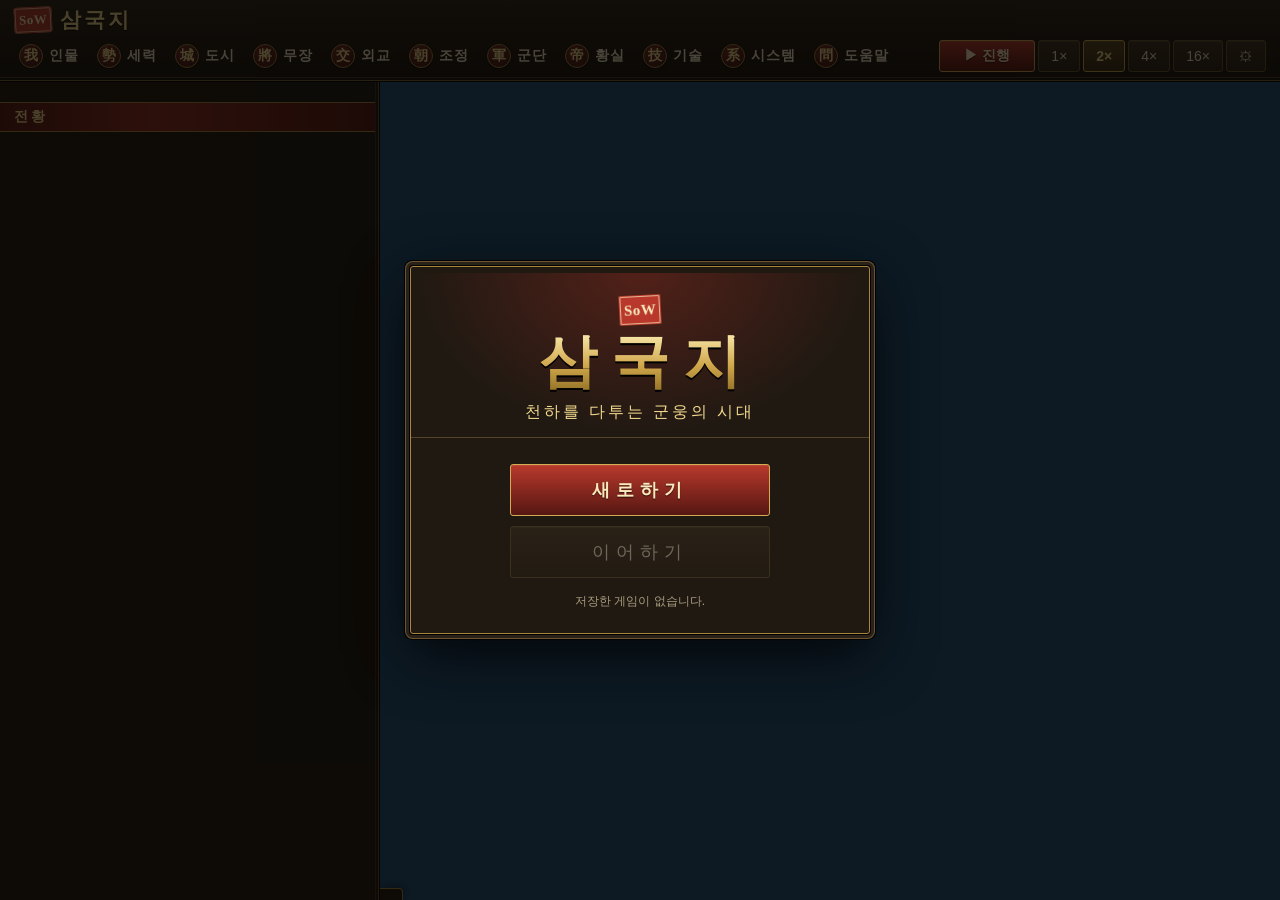
==== commit 99c6040b: "Corps (군단): split the realm under 도독, each corps with its own seat, main army and wars Co-Authored-B" ====
--- a/index.html
+++ b/index.html
@@ -20,6 +20,7 @@
         <button data-action="officers" title="무장 일람 (G)"><i>將</i>무장</button>
         <button data-action="diplomacy" title="외교 (D)"><i>交</i>외교</button>
         <button data-action="council" title="조정 회의 (J)"><i>朝</i>조정</button>
+        <button data-action="corps" title="군단 (K)"><i>軍</i>군단</button>
         <button data-action="court" title="황실 (H)"><i>帝</i>황실</button>
         <button data-action="tech" title="기술 (T)"><i>技</i>기술</button>
         <button data-action="system" title="저장, 불러오기, 시간 설정, 타이틀로"><i>系</i>시스템</button>
@@ -78,6 +79,9 @@
   <script src="js/council.js"></script>
   <script src="js/surrender.js"></script>
   <script src="js/persona.js"></script>
+  <script src="js/seasons.js"></script>
+  <script src="js/titles.js"></script>
+  <script src="js/corps.js"></script>
   <script src="js/ui/core.js"></script>
   <script src="js/ui/help.js"></script>
   <script src="js/ui/map.js"></script>
@@ -85,8 +89,10 @@
   <script src="js/ui/commands.js"></script>
   <script src="js/ui/clock.js"></script>
   <script src="js/ui/screens.js"></script>
+  <script src="js/ui/corps.js"></script>
   <script src="js/ui/menu.js"></script>
   <script src="js/ui/persona.js"></script>
+  <script src="js/ui/seasons.js"></script>
   <script src="js/ui/main.js"></script>
 </body>
 </html>
--- a/css/style.css
+++ b/css/style.css
@@ -320,6 +320,8 @@
 .otable th, .otable td { white-space: nowrap; }
 .otable.list { max-height: 62vh; overflow-y: auto; }
 .otable.list th { position: sticky; top: 0; background: #33291b; }
+.otable.titles td, .otable.titles th { white-space: normal; text-align: left; }
+.otable.titles tr.me td { background: rgba(214, 178, 94, 0.18); }
 th.sortable { cursor: pointer; user-select: none; }
 th.sortable:hover { color: var(--gold2); }
 th.asc::after { content: " ▲"; font-size: 9px; color: var(--gold2); }
@@ -485,6 +487,23 @@
 .minimap .off { opacity: 0.28; }
 .minimap .on circle { stroke: #fff3c4; stroke-width: 9; }
 .minimap .cap { fill: none; stroke: rgba(255, 243, 196, 0.75); stroke-width: 6; }
+.minimap circle.mark { fill: none; stroke-width: 11; }
+.minimap .hit circle:first-child { opacity: 0.75; }
+
+/* ---------- the season's news (js/ui/seasons.js) ---------- */
+/* The small map's picture is drawn inside the svg (assets/map/mini.jpg);
+   --season-bg colours the frame around it. */
+#seasonPop { position: fixed; inset: 0; z-index: 60; display: flex; align-items: center; justify-content: center; background: rgba(0, 0, 0, 0.35); cursor: pointer; transition: opacity 0.3s; }
+#seasonPop.hidden { display: none; }
+#seasonPop .card { width: min(560px, calc(100vw - 32px)); max-height: calc(100vh - 40px); overflow-y: auto; background: var(--panel); border: 1px solid #a8843c; box-shadow: 0 10px 40px rgba(0, 0, 0, 0.6); padding: 10px 18px 12px; }
+#seasonPop h2 { margin: 4px 0 8px; text-align: center; font-family: var(--serif); letter-spacing: 6px; color: var(--gold2); }
+#seasonPop .season-map { background: var(--season-bg, #1d3a52) center / cover no-repeat; border: 1px solid #6a5433; }
+#seasonPop .season-map .minimap { max-height: 46vh; }
+#seasonPop ul { list-style: none; padding: 0; margin: 10px 0 4px; line-height: 1.7; }
+#seasonPop .sw { display: inline-block; width: 11px; height: 11px; border-radius: 50%; margin-right: 6px; vertical-align: -1px; }
+.seasonchip { margin-left: 6px; padding: 0 8px; font-size: 12px; }
+.seasonchip.s0 { color: #f3b8c8; } .seasonchip.s1 { color: #8fd48a; } .seasonchip.s2 { color: #f0b35e; } .seasonchip.s3 { color: #b8d4f0; }
+.woes { margin: 6px 0; } .woe { display: inline-block; padding: 1px 7px; margin: 0 4px 3px 0; border: 1px solid var(--c); color: var(--c); font-size: 12px; }
 .minimap text { fill: #fff3c4; font-size: 46px; font-family: var(--serif); text-anchor: middle; paint-order: stroke; stroke: #000; stroke-width: 10px; pointer-events: none; }
 .scn-list { display: flex; flex-wrap: wrap; gap: 5px; margin-bottom: 10px; }
 .scn-list button { padding: 3px 9px 3px 7px; font-size: 13px; }
@@ -503,3 +522,33 @@
 .slots td { vertical-align: middle; }
 .slots td:last-child { text-align: right; white-space: nowrap; }
 @media (max-width: 760px) { .scn-layout { grid-template-columns: 1fr; } }
+
+/* Counsel of the 군사 or 장사 at the foot of a command window (js/ui/commands.js). */
+.advice { margin: 10px 0 4px; padding: 6px 10px; border-left: 3px solid var(--gold); background: var(--panel2); line-height: 1.6; }
+.advice b { color: var(--gold2); margin-right: 4px; }
+.advice button { margin-left: 6px; }
+
+/* The season's map dissolving in over the last (js/ui/map.js); keep in step with UI.SEASON_FADE_MS. */
+.terrain-fade { transition: opacity 2s ease-in-out; pointer-events: none; }
+
+/* The fall of a force (js/ui/seasons.js UI.showCollapse). */
+#collapsePop { position: fixed; inset: 0; z-index: 61; display: flex; align-items: center; justify-content: center; background: rgba(0, 0, 0, 0.55); cursor: pointer; }
+#collapsePop.hidden { display: none; }
+#collapsePop .card { width: min(640px, calc(100vw - 32px)); max-height: calc(100vh - 40px); overflow-y: auto; background: var(--panel); border: 1px solid #a8843c; border-top: 4px solid var(--force, #a8843c); box-shadow: 0 10px 40px rgba(0, 0, 0, 0.7); padding: 0 0 12px; text-align: center; }
+#collapsePop .collapse-img img { display: block; width: 100%; height: auto; filter: saturate(0.8); }
+#collapsePop h2 { justify-content: center; text-align: center; margin: 12px 0 2px; font-family: var(--serif); letter-spacing: 6px; color: var(--gold2); }
+#collapsePop .when { margin: 0 0 8px; color: var(--muted); font-size: 13px; }
+#collapsePop p { margin: 6px 18px; line-height: 1.6; }
+
+/* The small map in the corner of the big one (js/ui/map.js renderMini). */
+#miniNav { position: absolute; right: 10px; bottom: 10px; z-index: 4; width: 196px; background: var(--panel); border: 1px solid #a8843c; box-shadow: 0 0 0 1px #000, 0 4px 14px rgba(0, 0, 0, 0.6); }
+#miniNav svg { display: block; width: 196px; height: 196px; cursor: crosshair; touch-action: none; }
+#miniNav .dots circle { stroke: rgba(0, 0, 0, 0.75); stroke-width: 6; }
+#miniNav .view { fill: rgba(255, 243, 196, 0.08); stroke: #fff3c4; stroke-width: 14; pointer-events: none; }
+#miniNav .fold { display: block; width: 100%; padding: 1px 6px; font-size: 11px; border: 0; border-bottom: 1px solid #6a5433; border-radius: 0; text-align: right; }
+#miniNav.folded { width: auto; }
+#miniNav.folded svg { display: none; }
+#miniNav.folded .fold { border-bottom: 0; }
+/* Leave the corner to it: the city window stops above it, the legend left of it. */
+#mapWrap.has-mini #cityWin { max-height: calc(100% - 248px); }
+#mapWrap.has-mini #logLegend { max-width: calc(100% - 226px); }
